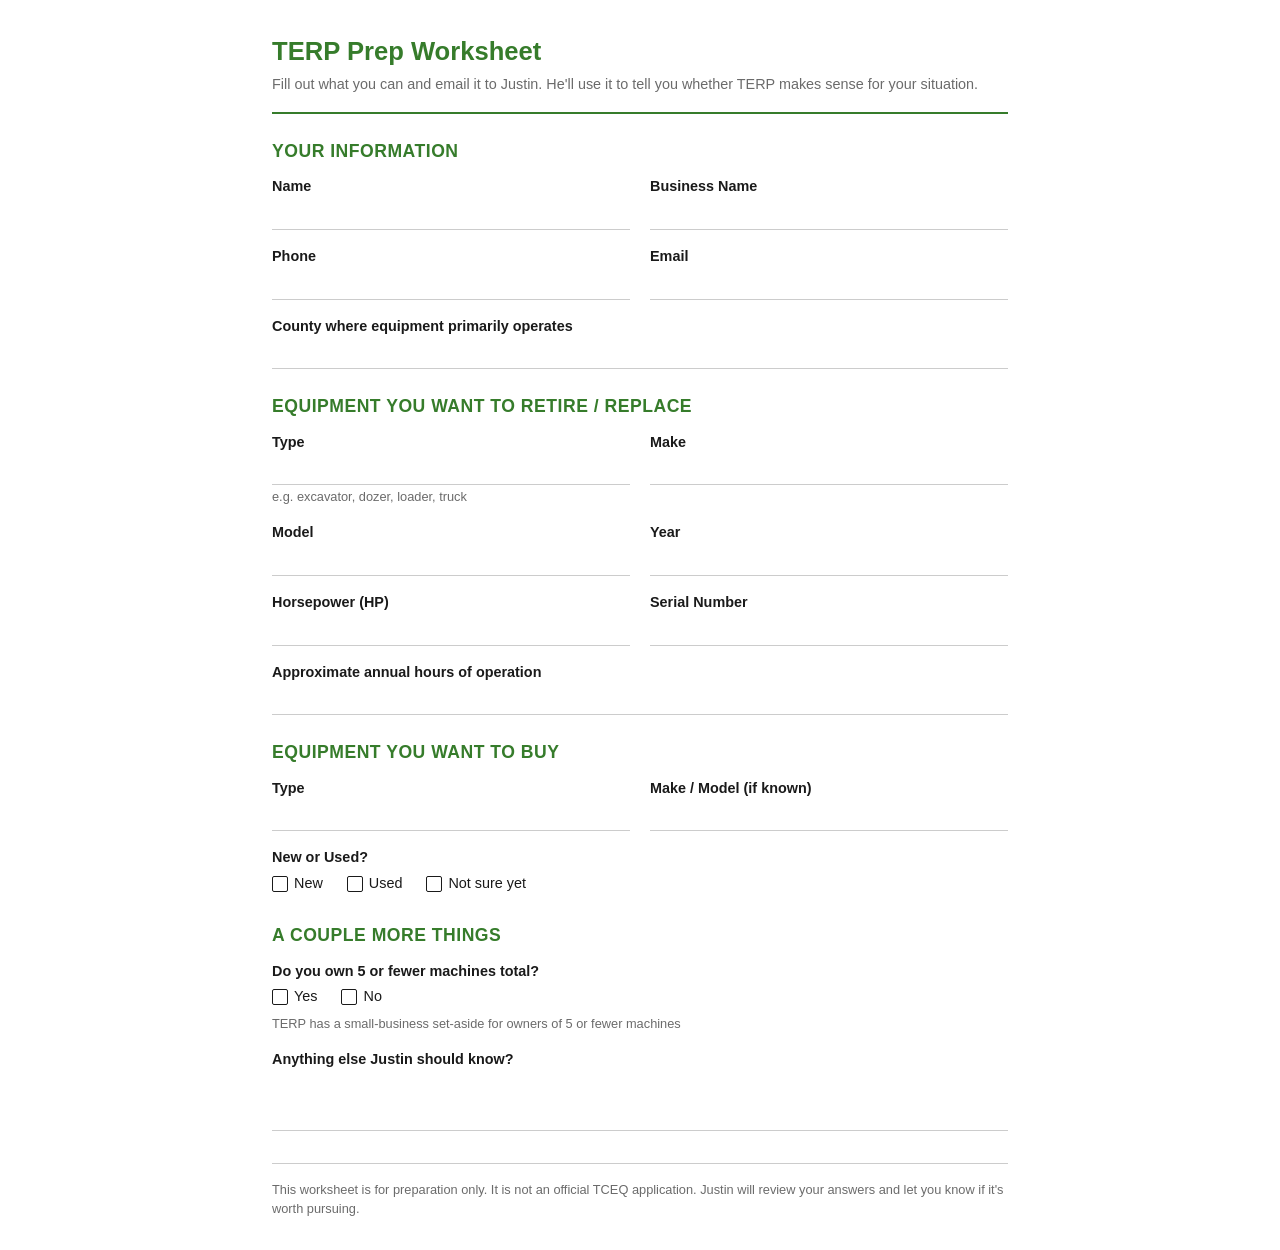
==== public/docs/terp-prep-worksheet.html @ 0352c2bd "Initial commit: TERP education & referral site Static single-page site explaining the Texas Emission" ====
<!DOCTYPE html>
<html lang="en">
<head>
  <meta charset="UTF-8">
  <meta name="viewport" content="width=device-width, initial-scale=1.0">
  <title>TERP Prep Worksheet</title>
  <style>
    *, *::before, *::after { box-sizing: border-box; margin: 0; padding: 0; }
    body {
      font-family: -apple-system, BlinkMacSystemFont, 'Segoe UI', Roboto, Arial, sans-serif;
      font-size: 14px;
      line-height: 1.5;
      color: #1A1A1A;
      padding: 32px;
      max-width: 800px;
      margin: 0 auto;
    }
    h1 {
      font-size: 1.6rem;
      margin-bottom: 4px;
      color: #367C2B;
    }
    .subtitle {
      font-size: 0.9rem;
      color: #6B6B6B;
      margin-bottom: 24px;
      padding-bottom: 16px;
      border-bottom: 2px solid #367C2B;
    }
    h2 {
      font-size: 1.1rem;
      margin: 24px 0 12px;
      color: #367C2B;
      text-transform: uppercase;
      letter-spacing: 0.5px;
    }
    .field {
      margin-bottom: 16px;
    }
    .field label {
      display: block;
      font-weight: 600;
      margin-bottom: 4px;
      font-size: 0.9rem;
    }
    .field-line {
      border-bottom: 1px solid #ccc;
      min-height: 28px;
      width: 100%;
    }
    .field-line--tall { min-height: 56px; }
    .field-hint {
      font-size: 0.8rem;
      color: #6B6B6B;
      margin-top: 2px;
    }
    .row {
      display: flex;
      gap: 20px;
    }
    .row .field { flex: 1; }
    .checkboxes {
      display: flex;
      gap: 24px;
      margin-top: 4px;
    }
    .checkboxes label {
      font-weight: 400;
      display: flex;
      align-items: center;
      gap: 6px;
    }
    .checkbox-box {
      display: inline-block;
      width: 16px;
      height: 16px;
      border: 1.5px solid #1A1A1A;
      border-radius: 2px;
      flex-shrink: 0;
    }
    .footer-note {
      margin-top: 32px;
      padding-top: 16px;
      border-top: 1px solid #ccc;
      font-size: 0.8rem;
      color: #6B6B6B;
    }
    @media print {
      body { padding: 16px; font-size: 12px; }
      .field-line { border-bottom-color: #999; }
    }
  </style>
</head>
<body>

  <h1>TERP Prep Worksheet</h1>
  <p class="subtitle">Fill out what you can and email it to Justin. He'll use it to tell you whether TERP makes sense for your situation.</p>

  <h2>Your Information</h2>
  <div class="row">
    <div class="field">
      <label>Name</label>
      <div class="field-line"></div>
    </div>
    <div class="field">
      <label>Business Name</label>
      <div class="field-line"></div>
    </div>
  </div>
  <div class="row">
    <div class="field">
      <label>Phone</label>
      <div class="field-line"></div>
    </div>
    <div class="field">
      <label>Email</label>
      <div class="field-line"></div>
    </div>
  </div>
  <div class="field">
    <label>County where equipment primarily operates</label>
    <div class="field-line"></div>
  </div>

  <h2>Equipment You Want to Retire / Replace</h2>
  <div class="row">
    <div class="field">
      <label>Type</label>
      <div class="field-line"></div>
      <p class="field-hint">e.g. excavator, dozer, loader, truck</p>
    </div>
    <div class="field">
      <label>Make</label>
      <div class="field-line"></div>
    </div>
  </div>
  <div class="row">
    <div class="field">
      <label>Model</label>
      <div class="field-line"></div>
    </div>
    <div class="field">
      <label>Year</label>
      <div class="field-line"></div>
    </div>
  </div>
  <div class="row">
    <div class="field">
      <label>Horsepower (HP)</label>
      <div class="field-line"></div>
    </div>
    <div class="field">
      <label>Serial Number</label>
      <div class="field-line"></div>
    </div>
  </div>
  <div class="field">
    <label>Approximate annual hours of operation</label>
    <div class="field-line"></div>
  </div>

  <h2>Equipment You Want to Buy</h2>
  <div class="row">
    <div class="field">
      <label>Type</label>
      <div class="field-line"></div>
    </div>
    <div class="field">
      <label>Make / Model (if known)</label>
      <div class="field-line"></div>
    </div>
  </div>
  <div class="field">
    <label>New or Used?</label>
    <div class="checkboxes">
      <label><span class="checkbox-box"></span> New</label>
      <label><span class="checkbox-box"></span> Used</label>
      <label><span class="checkbox-box"></span> Not sure yet</label>
    </div>
  </div>

  <h2>A Couple More Things</h2>
  <div class="field">
    <label>Do you own 5 or fewer machines total?</label>
    <div class="checkboxes">
      <label><span class="checkbox-box"></span> Yes</label>
      <label><span class="checkbox-box"></span> No</label>
    </div>
    <p class="field-hint">TERP has a small-business set-aside for owners of 5 or fewer machines</p>
  </div>
  <div class="field">
    <label>Anything else Justin should know?</label>
    <div class="field-line field-line--tall"></div>
  </div>

  <p class="footer-note">This worksheet is for preparation only. It is not an official TCEQ application. Justin will review your answers and let you know if it's worth pursuing.</p>

</body>
</html>
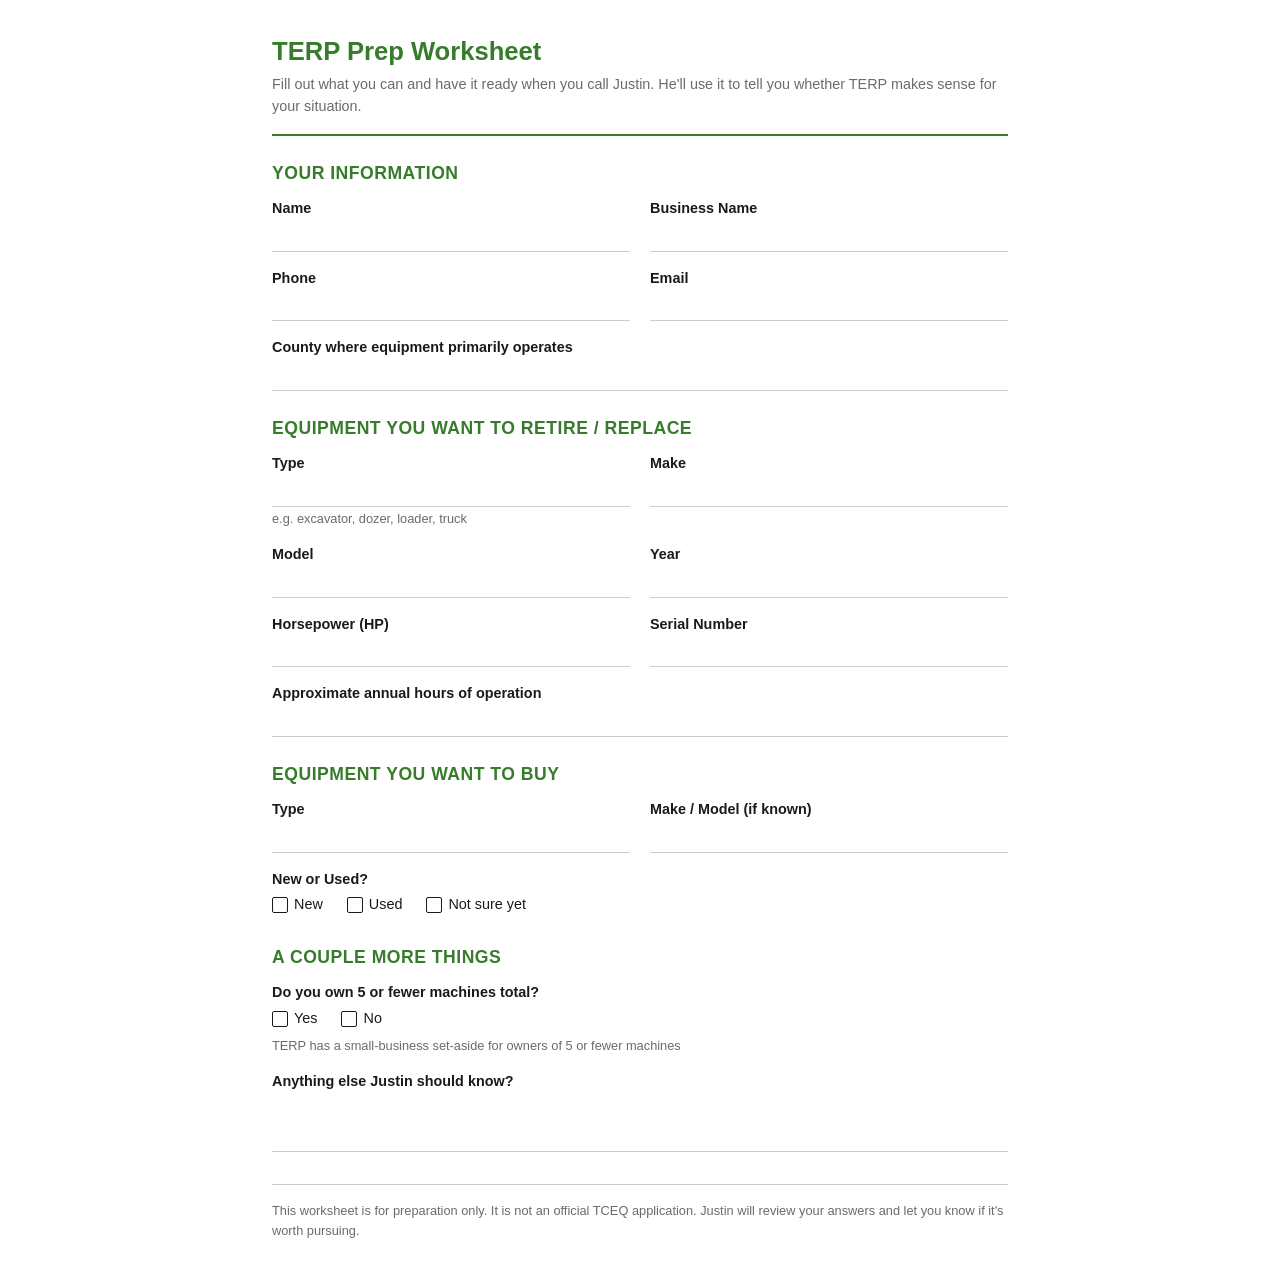
==== commit 45103135: "Make site phone-only: remove email contact Removes Justin email as a contact method (hero button, co" ====
--- a/public/docs/terp-prep-worksheet.html
+++ b/public/docs/terp-prep-worksheet.html
@@ -94,7 +94,7 @@
 <body>
 
   <h1>TERP Prep Worksheet</h1>
-  <p class="subtitle">Fill out what you can and email it to Justin. He'll use it to tell you whether TERP makes sense for your situation.</p>
+  <p class="subtitle">Fill out what you can and have it ready when you call Justin. He'll use it to tell you whether TERP makes sense for your situation.</p>
 
   <h2>Your Information</h2>
   <div class="row">
